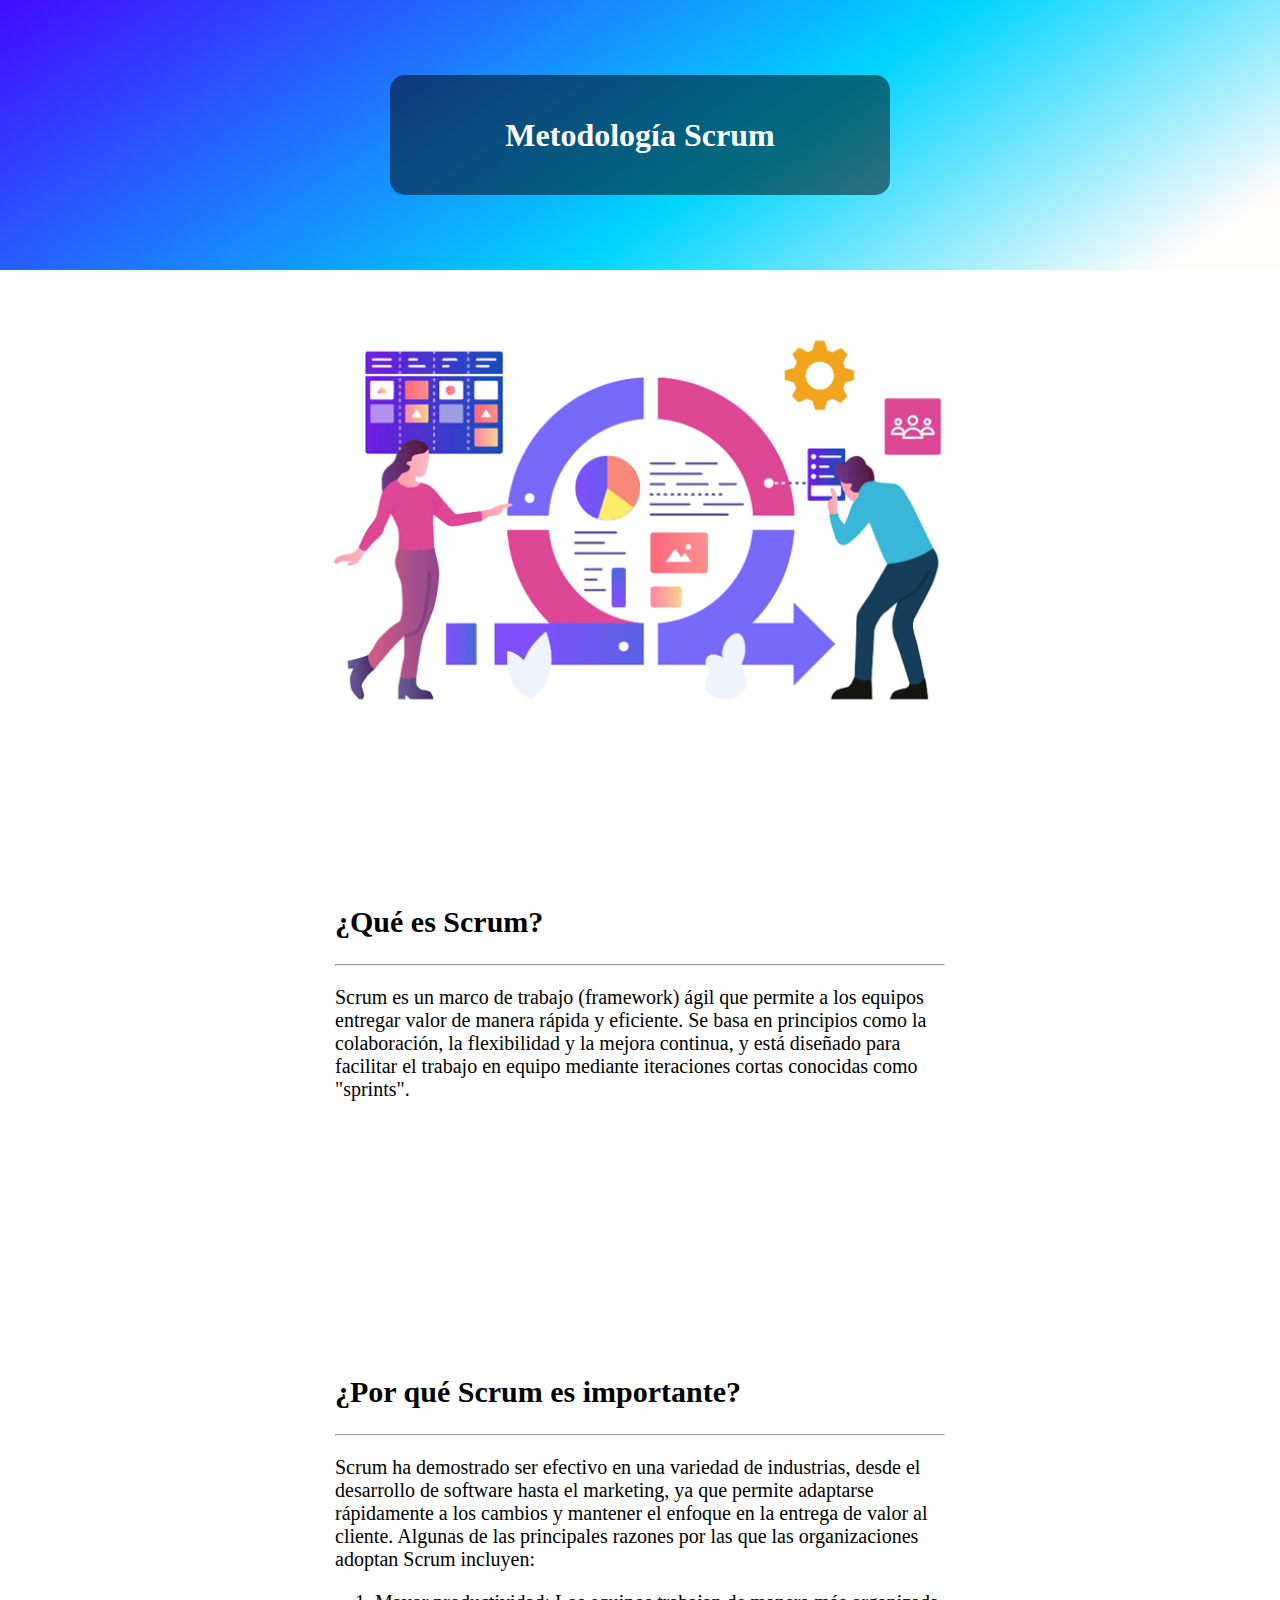
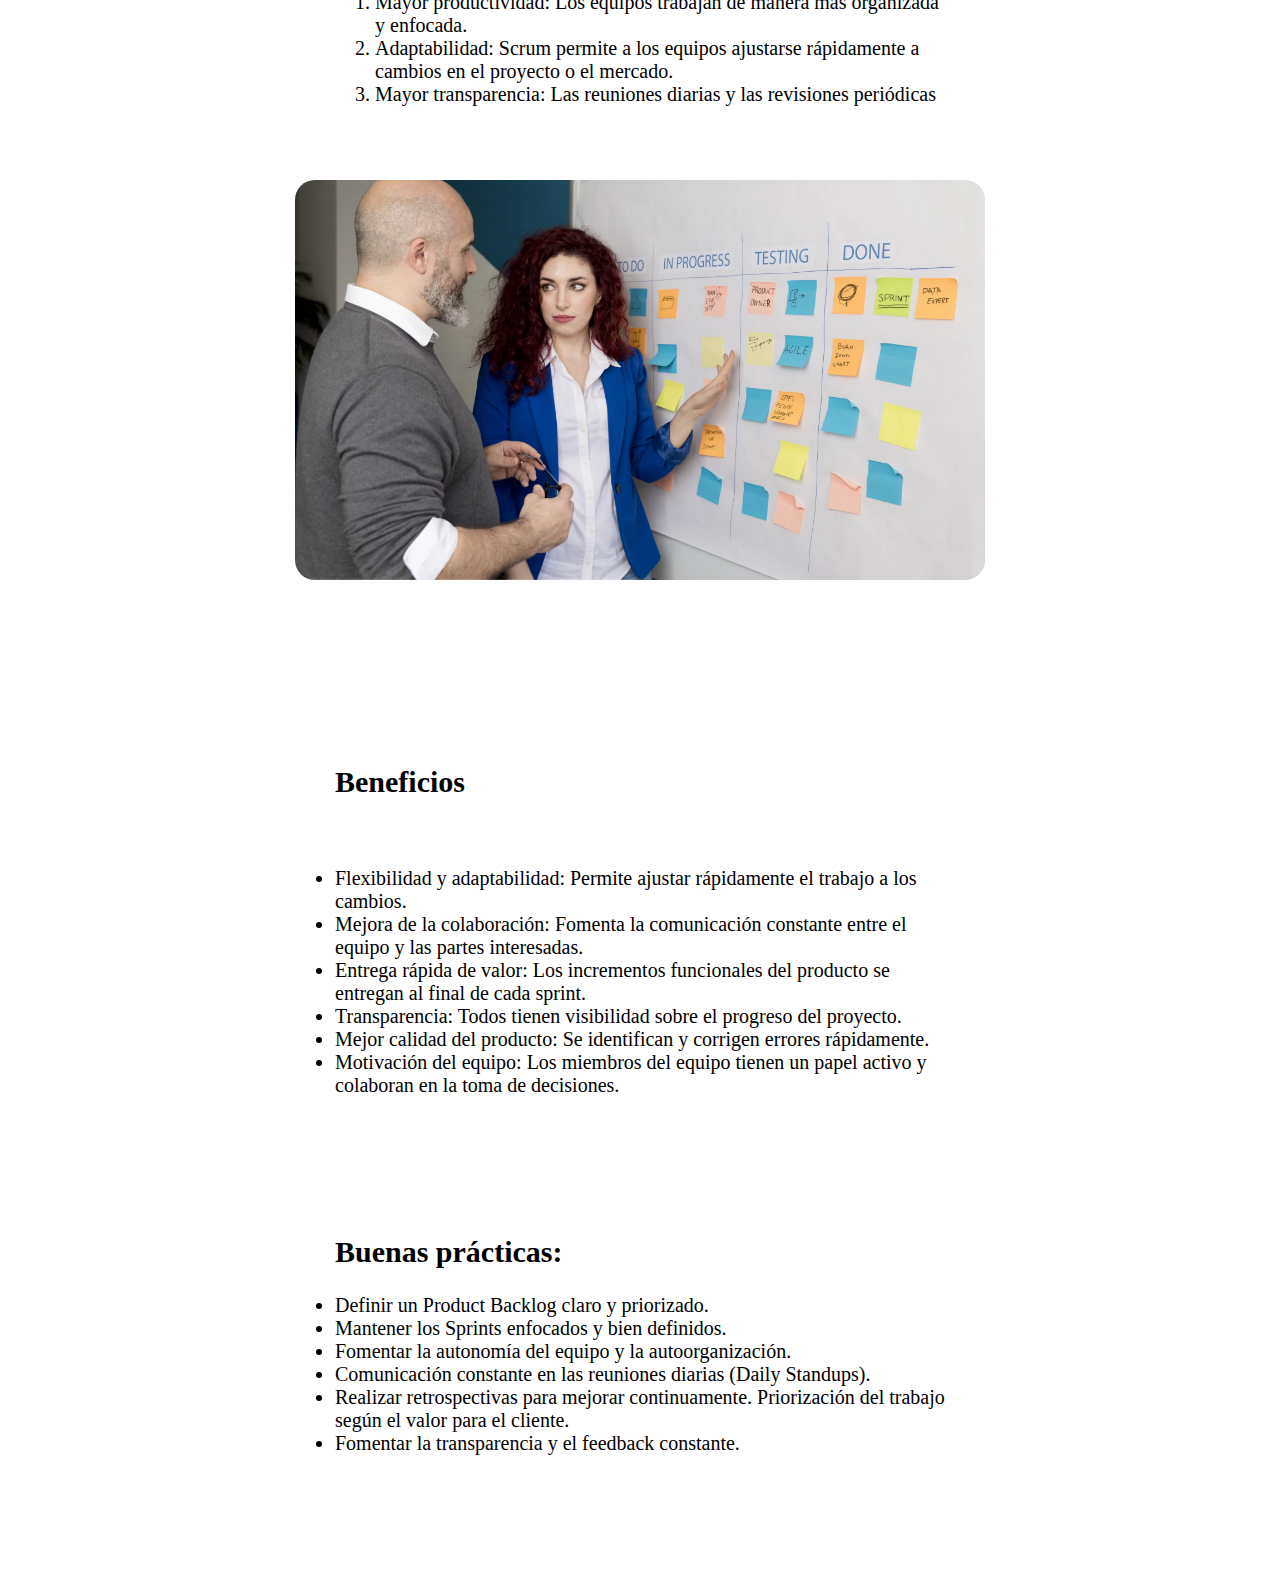
==== inicio.html @ 2d0134ae "pagina de inicio" ====
<!DOCTYPE html>
<html lang="en">
<head>
    <meta charset="UTF-8">
    <meta name="viewport" content="width=device-width, initial-scale=1.0">
    <link rel="stylesheet" href="css/style.css">
    <title>Inicio</title>
</head>
<body>
    
    <main>
        <div class="imagen">
            <!-- <img src="img/scrum.jpg"> -->
            <div class="inicio">
               <h1>Metodología Scrum</h1> 
            </div>

            
        </div>
        
        <div class="contenido">
            <div class="cont-img">
                <img src="img/que_es_scrum.jpg">
            </div>
            <div class="cont">
                <h2>¿Qué es Scrum?</h2>
                <hr>

                <p>Scrum es un marco de trabajo (framework) ágil que permite a los equipos entregar valor de manera rápida y eficiente. Se basa en principios como la colaboración, la flexibilidad y la mejora continua, y está diseñado para facilitar el trabajo en equipo mediante iteraciones cortas conocidas como "sprints".</p></div>
            <div class="cont">
                <h2>¿Por qué Scrum es importante?</h2>
                <hr>

                <p>Scrum ha demostrado ser efectivo en una variedad de industrias, desde el desarrollo de software hasta el marketing, ya que permite adaptarse rápidamente a los cambios y mantener el enfoque en la entrega de valor al cliente. Algunas de las principales razones por las que las organizaciones adoptan Scrum incluyen:<br>
                <ol>
                <li>Mayor productividad: Los equipos trabajan de manera más organizada y enfocada.<br></li>
                <li>Adaptabilidad: Scrum permite a los equipos ajustarse rápidamente a cambios en el proyecto o el mercado.<br></li>
                <li>Mayor transparencia: Las reuniones diarias y las revisiones periódicas permiten a todos los miembros del equipo estar al tanto del progreso.<br></li>
                <li>Mejor colaboración: Al estar todos involucrados en el proceso, los equipos colaboran estrechamente y resuelven problemas más rápido.<br></li></p></ol>
            </div>
            <div class="cont-img">
                <img src="img/importante.jpg">
            </div>
            <div class="cont">
                <h2>Beneficios</h2><br>
                <p>
                
                <li>Flexibilidad y adaptabilidad: Permite ajustar rápidamente el trabajo a los cambios.</li>
                <li>Mejora de la colaboración: Fomenta la comunicación constante entre el equipo y las partes interesadas.</li>
                <li>Entrega rápida de valor: Los incrementos funcionales del producto se entregan al final de cada sprint.</li>
                <li>Transparencia: Todos tienen visibilidad sobre el progreso del proyecto.</li>
                <li>Mejor calidad del producto: Se identifican y corrigen errores rápidamente.</li>
                <li>Motivación del equipo: Los miembros del equipo tienen un papel activo y colaboran en la toma de decisiones.</li></p>
            </div>
        <div class="cont">
                <h2>Buenas prácticas: </h2>

                <li>Definir un Product Backlog claro y priorizado.</li>
                <li>Mantener los Sprints enfocados y bien definidos.</li>
                <li>Fomentar la autonomía del equipo y la autoorganización.</li>
                <li>Comunicación constante en las reuniones diarias (Daily Standups).</li>
                <li>Realizar retrospectivas para mejorar continuamente.
                Priorización del trabajo según el valor para el cliente.</li>
                <li>Fomentar la transparencia y el feedback constante.</li>
        </div>
        </div>



    </main>



</body>
</html>
---- css/style.css ----
body{
    margin: 0;
    font-family: 'Times New Roman', Times, serif;
}


.imagen {
    background: linear-gradient(326deg, rgba(255,252,252,1) 7%, rgba(0,212,255,1) 42%, rgba(67,10,255,1) 100%);

    height: 30vh;
    margin: 0; 
    display: grid;
    place-items: center;
 
}




.inicio {
    background-color: rgb(0, 0, 0,0.5);
    border-radius: 15px;
    max-width: 1200px;
    width: 500px;
    padding: 20px;
    margin: 0 auto;
    box-sizing: border-box;
    text-align: center;
    color: white;
    position: absolute;
    transition: color 0.5s linear;
    
    
    
}
.inicio:hover{
    color: black ;
    background-color: aliceblue;
}

.contenido {
    /* margin-top: 200px; */
    display: flex;
    flex-wrap: wrap;
    justify-content: center; 
    gap: 20px; 
}

.cont {
    margin-top: 50px;
    width: calc(700px - 10px);
    height: 400px; 
    background-color: rgb(255, 255, 255);
    text-align: left;
    font-size: 20px;
    padding: 40px;
    border-radius: 20px;
    box-sizing: border-box; 
    transition: transform 0.7s ease;
    /* transition: background-color 0.7s linear; */
    overflow: hidden;
}
.cont-img{
    margin-top: 50px;
    margin-bottom: 50px;
    width: calc(700px - 10px);
    height: 400px; 
    background-color: rgb(223, 245, 252);
    text-align: left;
    padding: 0px;
    border-radius: 20px;
    box-sizing: border-box; 
    transition: transform 0.7s ease;
    overflow: hidden;
}

.cont:hover{
    transform: scale(1.1);
    background-color: rgb(237, 250, 252);
}
.cont-img:hover{
    transform: scale(1.1);
}

.cont-img img {
    width: 100%; 
    height: 100%; 
    object-fit: cover; 
    border-radius: 10px;
    
}
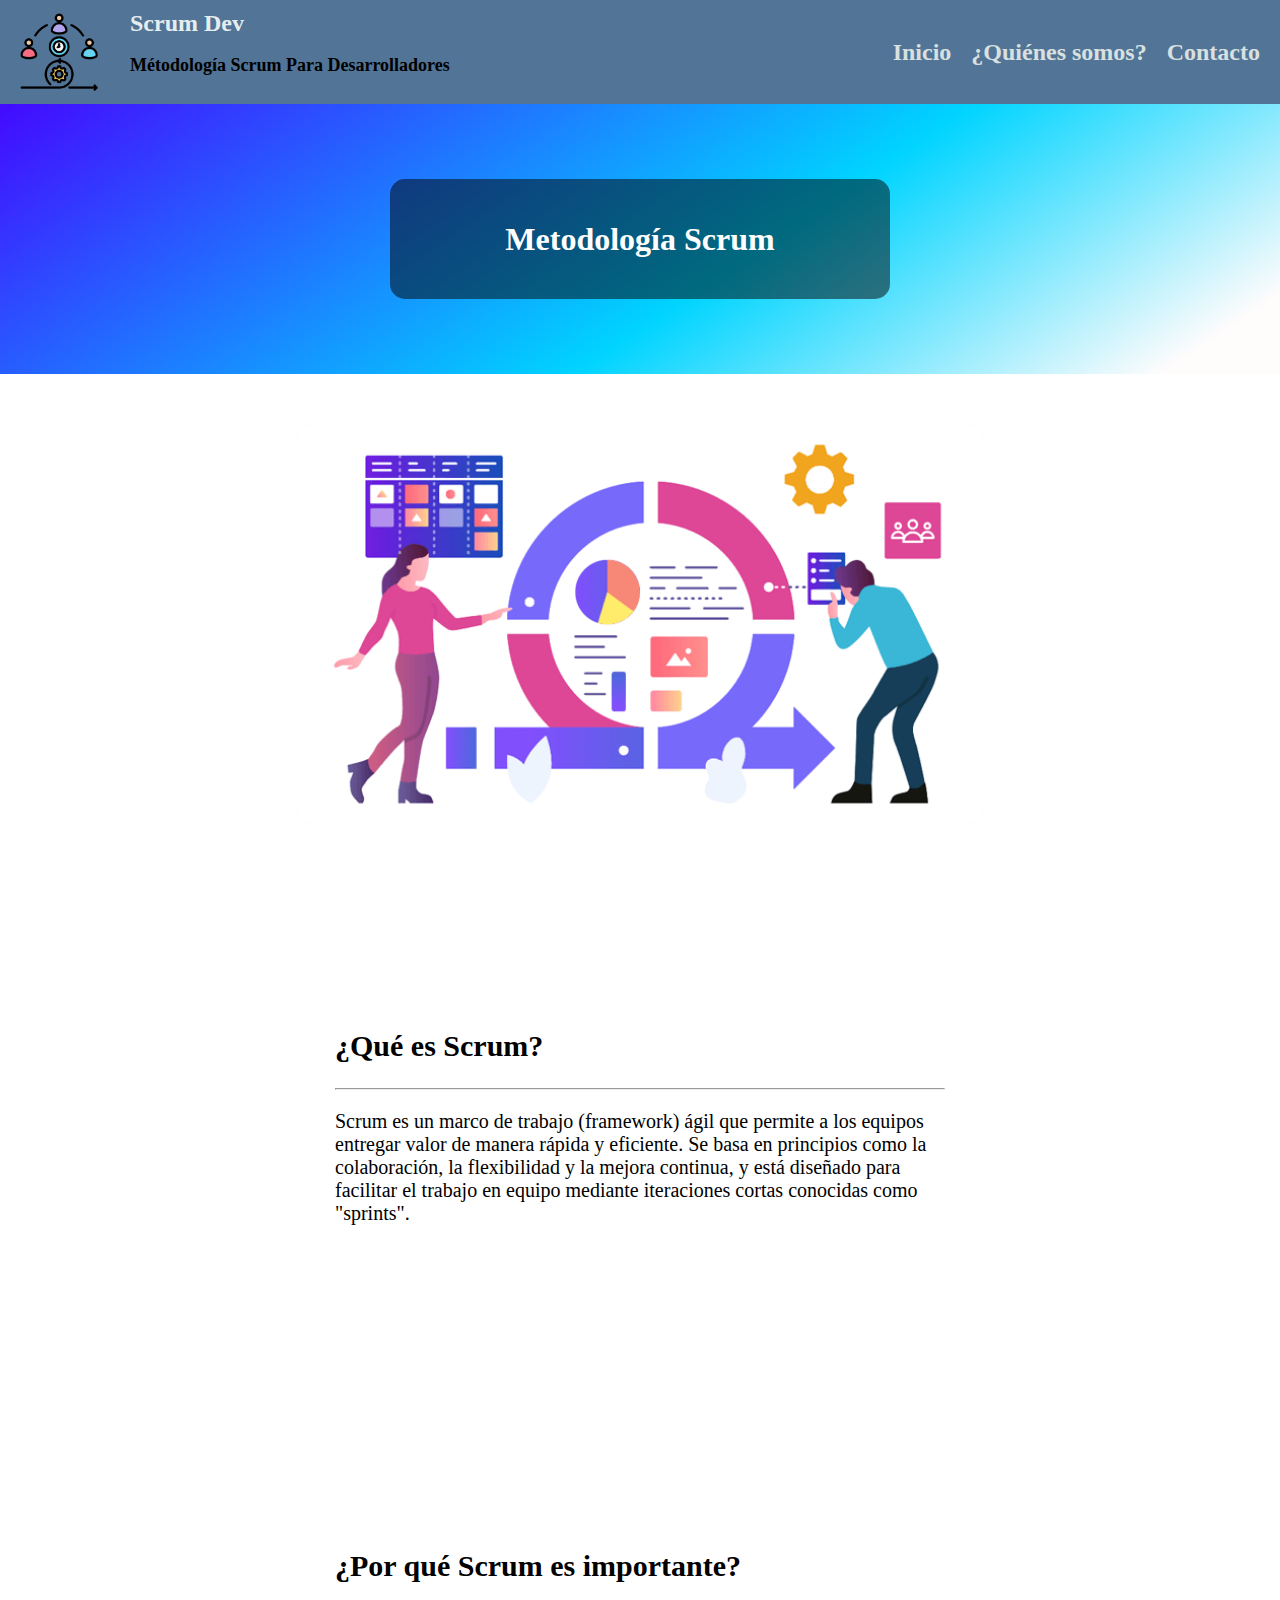
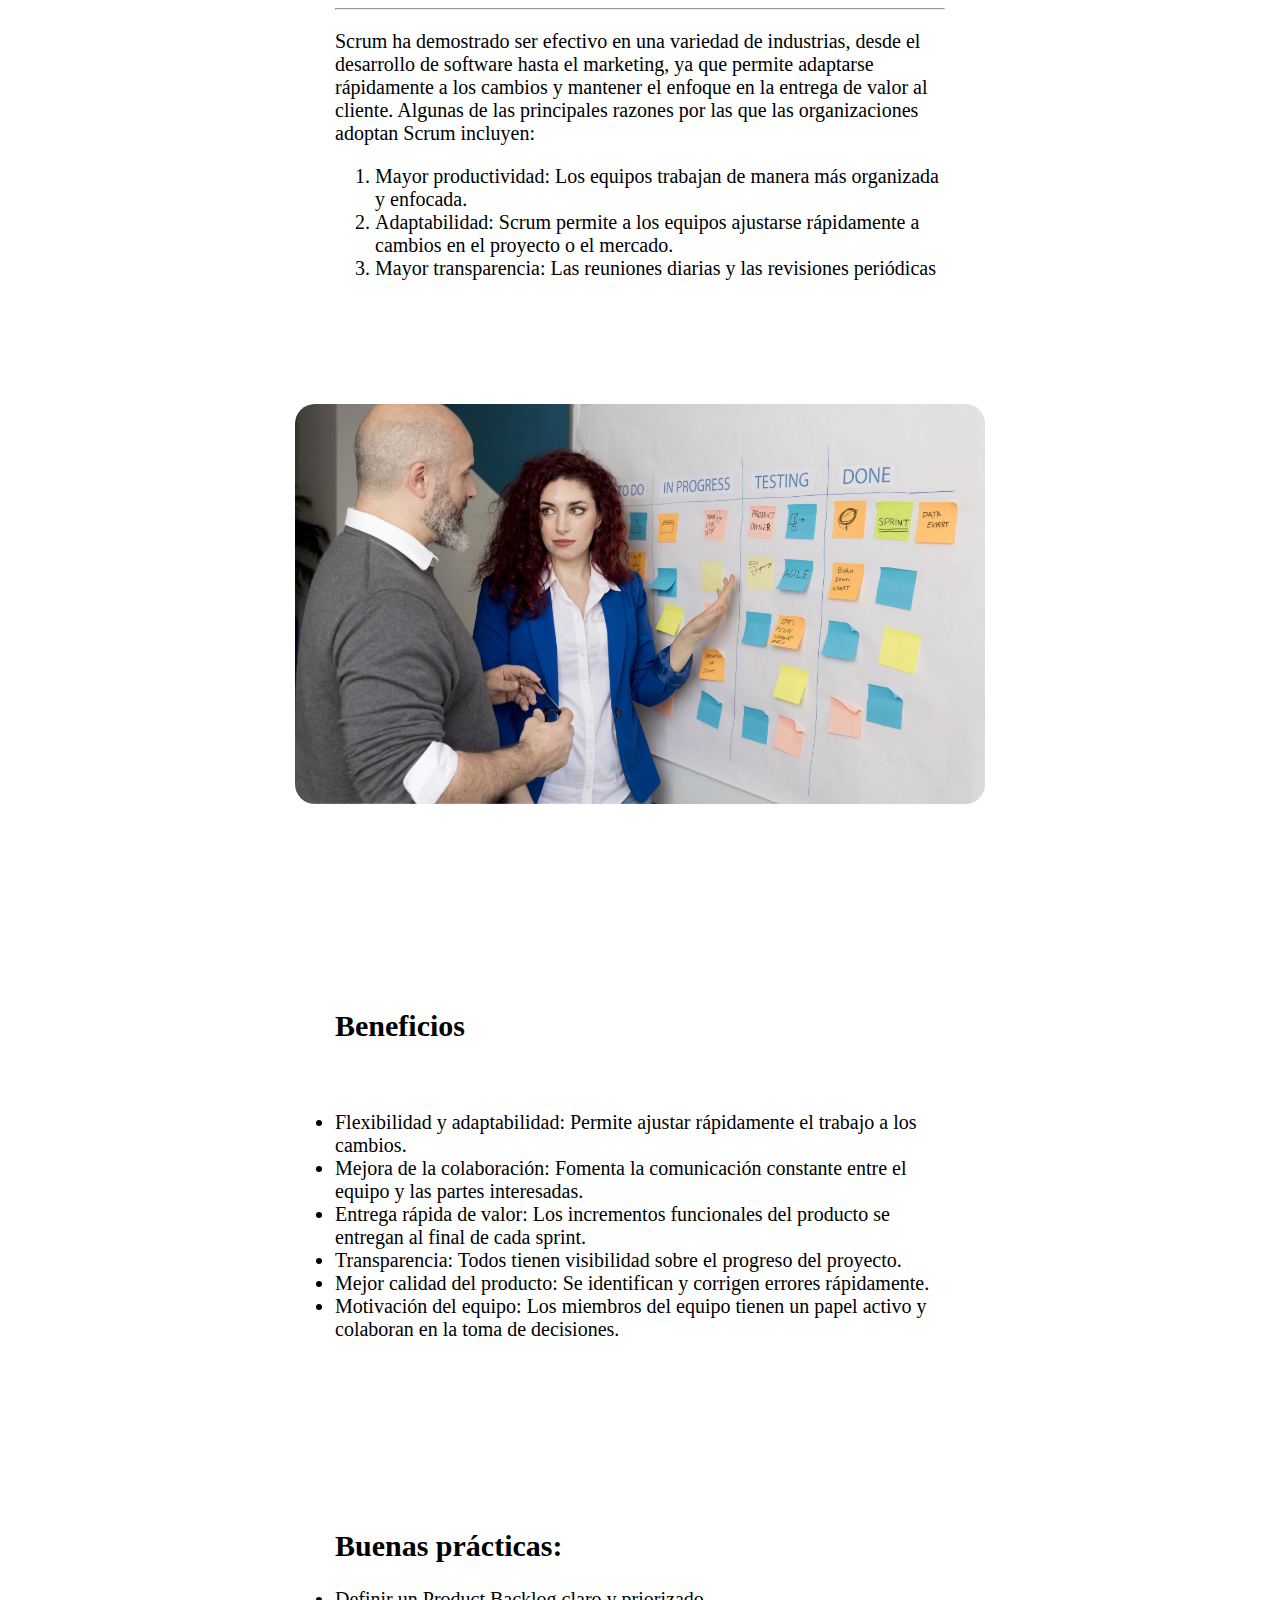
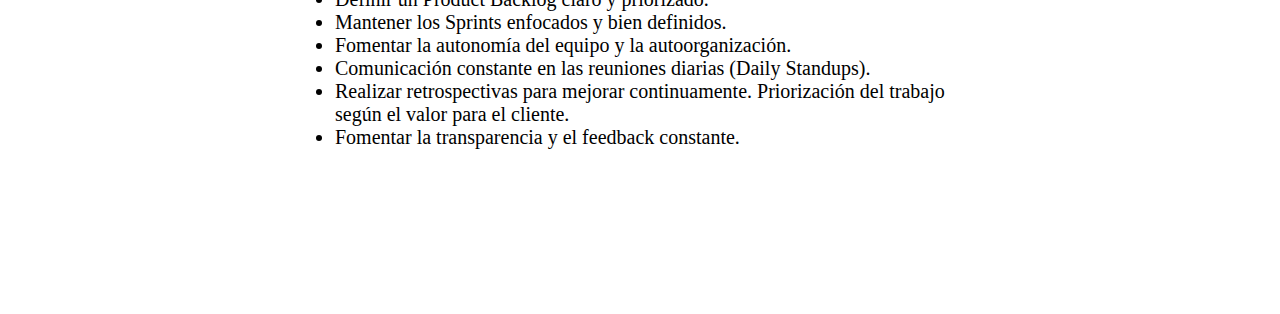
==== commit 3ace57be: "pagina de inicio completa" ====
--- a/inicio.html
+++ b/inicio.html
@@ -4,10 +4,31 @@
     <meta charset="UTF-8">
     <meta name="viewport" content="width=device-width, initial-scale=1.0">
     <link rel="stylesheet" href="css/style.css">
+    <link rel="stylesheet" href="css/nav.css">
     <title>Inicio</title>
 </head>
 <body>
     
+
+    <header> <div class="navbar"> 
+        <div class="logo"> <img src="img/logo.png" id="log" alt="Logo"> <div class="text-logo">
+            <h1> Scrum Dev</h1> <p> Métodología Scrum Para Desarrolladores</p> </div>
+            </div>
+
+    <nav> 
+        <ul> 
+            <li><a href="inicio.html">Inicio</a></li> 
+            <li><a href="pages/nosotros.html">¿Quiénes somos?</a></li> 
+            <li><a href="pages/Contacto.html">Contacto</a></li> 
+        </ul> 
+</nav>
+</div>
+</header>
+
+
+
+
+
     <main>
         <div class="imagen">
             <!-- <img src="img/scrum.jpg"> -->
--- a/css/style.css
+++ b/css/style.css
@@ -48,6 +48,7 @@
 
 .cont {
     margin-top: 50px;
+    margin-bottom: 50px;
     width: calc(700px - 10px);
     height: 400px; 
     background-color: rgb(255, 255, 255);
@@ -62,7 +63,7 @@
 }
 .cont-img{
     margin-top: 50px;
-    margin-bottom: 50px;
+    margin-bottom: 70px;
     width: calc(700px - 10px);
     height: 400px; 
     background-color: rgb(223, 245, 252);
--- a/css/nav.css
+++ b/css/nav.css
@@ -0,0 +1,52 @@
+header { 
+        background-color: #527496;
+     }
+    
+.navbar {
+    display: flex; 
+    justify-content: space-between; 
+    align-items: center; 
+    padding: 10px 20px;
+    font-size: large;
+    font-weight: 600;
+    }
+    
+.logo { 
+    display: flex;
+    align-items: center;
+    }
+    #log{
+        width: 80px;
+         height: 80px;
+          margin-right: 30px
+    }
+    
+.text-logo h1 {
+         margin: 0; 
+         color: #e5eeee; 
+         font-size: 24px; }
+
+nav ul { list-style: none;
+     margin: 0;
+     padding: 0; 
+     display: flex;
+    Justify-content: center;
+    align-items: center;
+}
+   
+
+nav ul li { 
+    margin-left: 20px; } 
+
+nav ul li a { 
+    text-decoration: none; 
+    color: #d8e0e0; 
+    font-size: 24px; } 
+
+nav ul li a:hover {
+     color: #ffffff; 
+    } 
+
+
+
+
